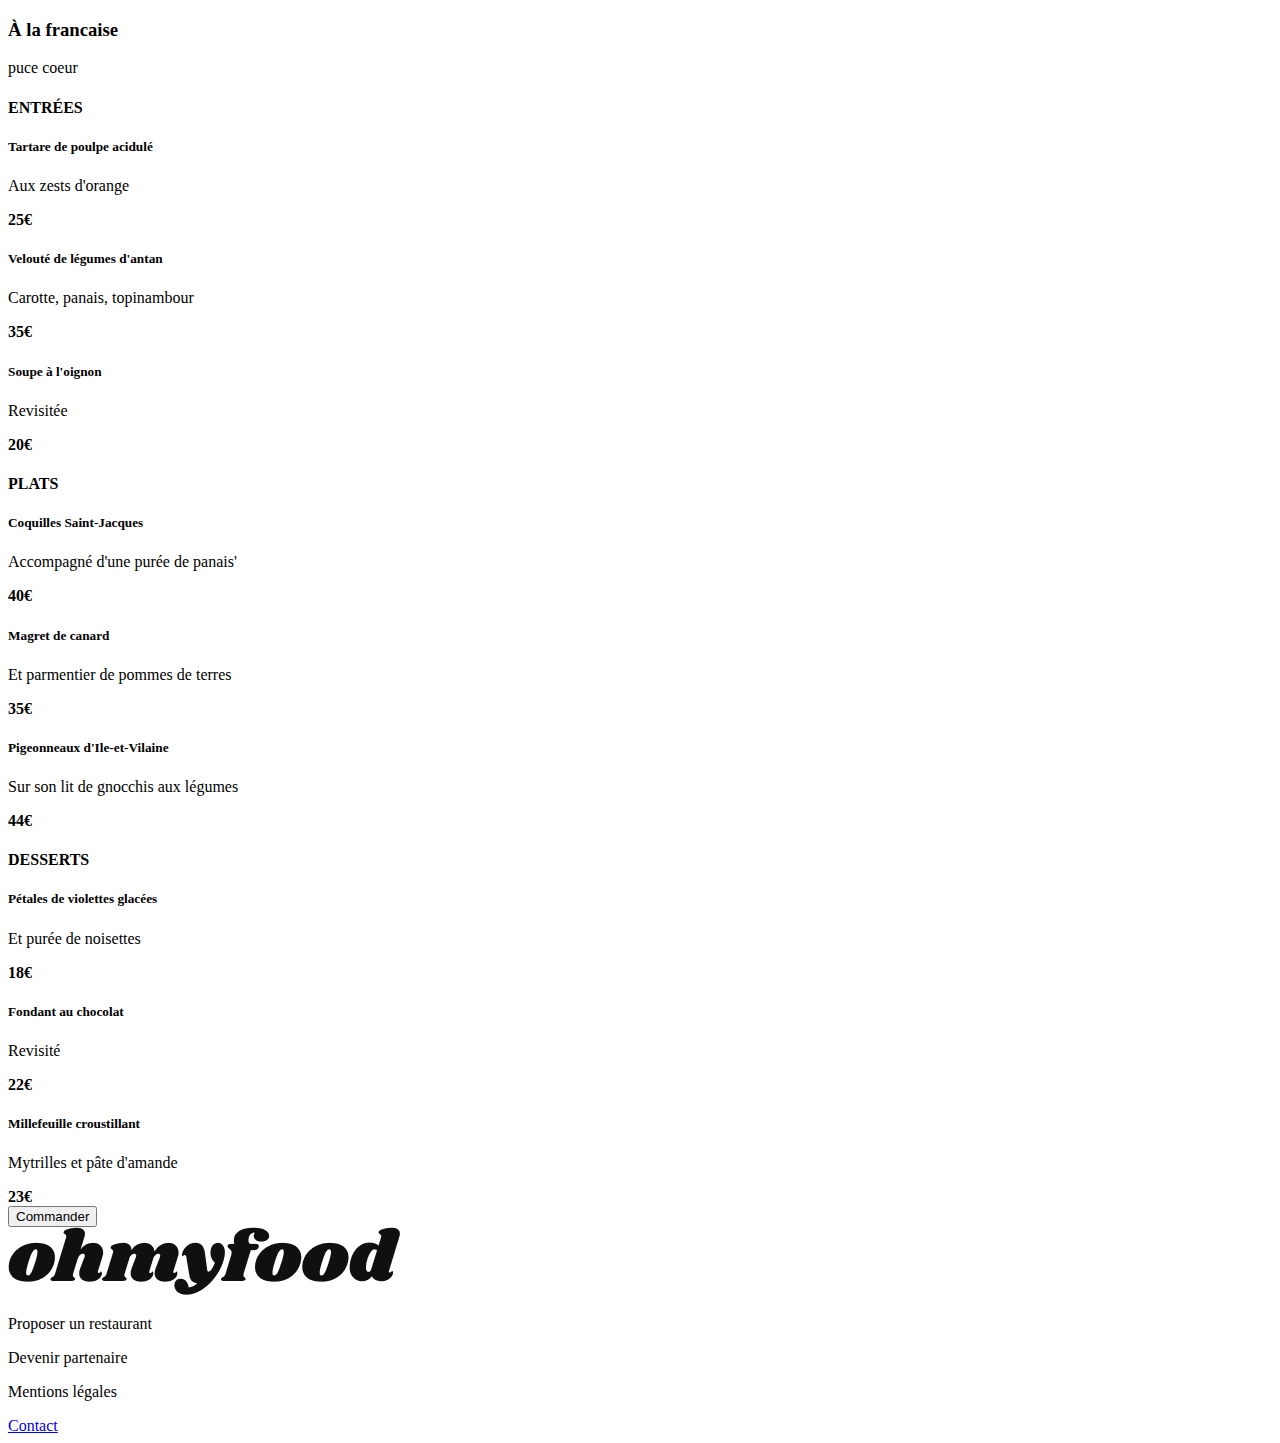
==== menu-france.html @ 80c50f07 "First Commit" ====
<!DOCTYPE html>
<html>
<head>
	<title>À la française</title>
</head>
<body>
	<header>
		
	</header>

	<div class="la-palette-main">
		<div class="title-la-palette">
			<h3>À la francaise</h3>
			puce coeur
		</div>
		<h4 class="title-h4">ENTRÉES</h4>
		<div class="card-container">
			<div class="card-menu">
				<div class="card-text">
					<h5>Tartare de poulpe acidulé</h5>
					<p>Aux zests d'orange</p>	
				</div>
				<div class="card-price">
					<strong>25€</strong>
				</div>
			</div>
			<div class="card-menu">
				<div class="card-text">
					<h5>Velouté de légumes d'antan</h5>
					<p>Carotte, panais, topinambour</p>	
				</div>
				<div class="card-price">
					<strong>35€</strong>
				</div>
			</div>
			<div class="card-menu">
				<div class="card-text">
					<h5>Soupe à l'oignon</h5>
					<p>Revisitée</p>	
				</div>
				<div class="card-price">
					<strong>20€</strong>
				</div>	
			</div>
		</div>

		<h4 class="title-h4">PLATS</h4>
		<div class="card-container">
			<div class="card-menu">
				<div class="card-text">
					<h5>Coquilles Saint-Jacques</h5>
					<p>Accompagné d'une purée de panais'</p>	
				</div>
				<div class="card-price">
					<strong>40€</strong>
				</div>
			</div>
			<div class="card-menu">
				<div class="card-text">
					<h5>Magret de canard</h5>
					<p>Et parmentier de pommes de terres</p>	
				</div>
				<div class="card-price">
					<strong>35€</strong>
				</div>
			</div>
			<div class="card-menu">
				<div class="card-text">
					<h5>Pigeonneaux d'Ile-et-Vilaine</h5>
					<p>Sur son lit de gnocchis aux légumes</p>	
				</div>
				<div class="card-price">
					<strong>44€</strong>
				</div>	
			</div>
		</div>

		<h4>DESSERTS</h4>
		<div class="card-container">
			<div class="card-menu">
				<div class="card-text">
					<h5>Pétales de violettes glacées</h5>
					<p>Et purée de noisettes</p>	
				</div>
				<div class="card-price">
					<strong>18€</strong>
				</div>
			</div>
			<div class="card-menu">
				<div class="card-text">
					<h5>Fondant au chocolat</h5>
					<p>Revisité</p>	
				</div>
				<div class="card-price">
					<strong>22€</strong>
				</div>
			</div>
			<div class="card-menu">
				<div class="card-text">
					<h5>Millefeuille croustillant</h5>
					<p>Mytrilles et pâte d'amande</p>	
				</div>
				<div class="card-price">
					<strong>23€</strong>
				</div>	
			</div>
		</div>

		<button class="order">
			<div>Commander</div>
		</button>
	</div>

	<footer>
		<div class="logofooter">
			<img src="./img/logo/ohmyfood.png">
		</div>
		<div class="footer-puces">
			<div class="propose">
				<p>Proposer un restaurant</p>
				
			</div>
			<div class="partner">
				<p>Devenir partenaire</p>
				
			</div>
		</div>
		<div class="footer-text">
			<p>Mentions légales</p>
			<a href="mailto:omfcontact@gmail.com">Contact</a>
		</div>
	</footer>

</body>
</html>
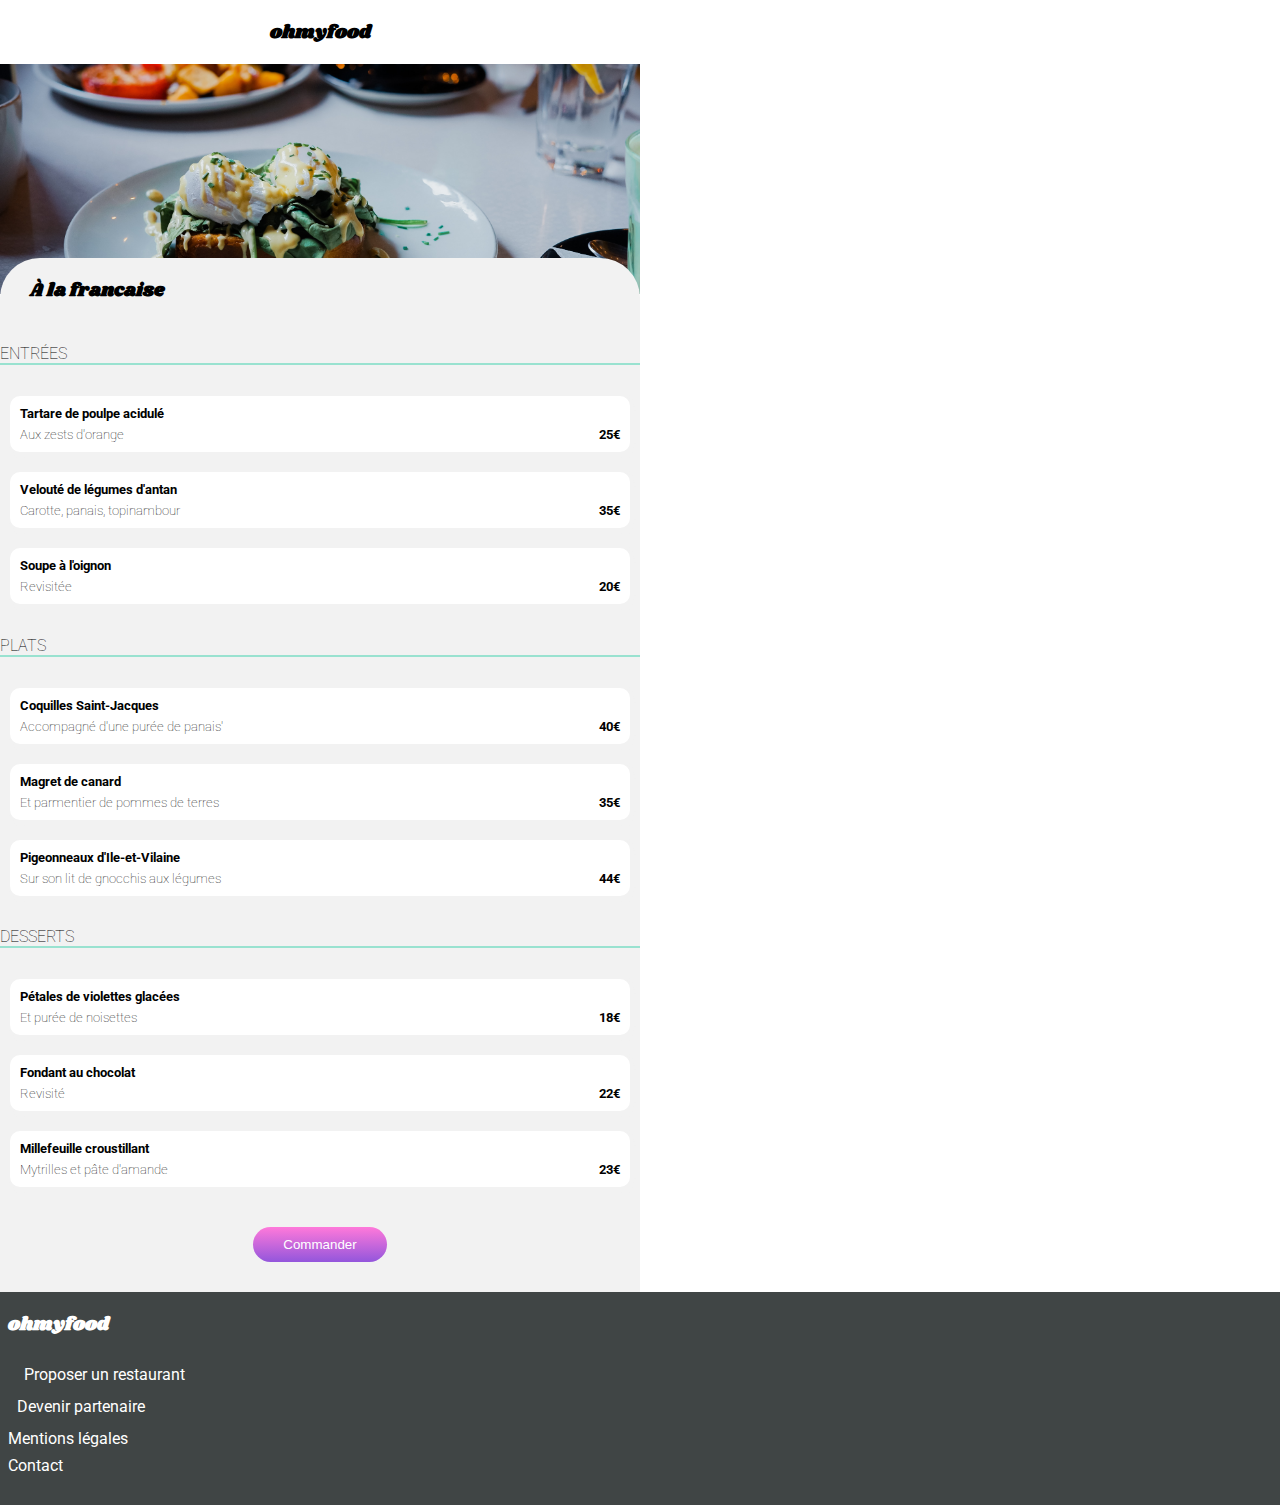
==== commit 29fc2a48: "ohmyfood full html CSS Without Animation" ====
--- a/menu-france.html
+++ b/menu-france.html
@@ -1,133 +1,170 @@
 <!DOCTYPE html>
-<html>
+<html lang="fr">
 <head>
+	<meta charset="utf-8">
+	<meta name="viewport" content="width=device-width, initial-scale=1.0">
+	<link rel="preconnect" href="https://fonts.gstatic.com">
+	<link rel="preconnect" href="https://fonts.gstatic.com">
+	<link rel="preconnect" href="https://fonts.gstatic.com">
+	<link href="https://fonts.googleapis.com/css2?family=Roboto:wght@100&display=swap" rel="stylesheet">
+	<link href="https://fonts.googleapis.com/css2?family=Roboto&display=swap" rel="stylesheet">
+	<link rel="preconnect" href="https://fonts.gstatic.com">
+	<link href="https://fonts.googleapis.com/css2?family=Shrikhand&display=swap" rel="stylesheet">
+	<link rel="stylesheet" href="https://cdnjs.cloudflare.com/ajax/libs/font-awesome/5.15.1/css/all.min.css" integrity="sha512-+4zCK9k+qNFUR5X+cKL9EIR+ZOhtIloNl9GIKS57V1MyNsYpYcUrUeQc9vNfzsWfV28IaLL3i96P9sdNyeRssA==" crossorigin="anonymous" />
+	<link rel="stylesheet" type="text/css" href="style.css">
 	<title>À la française</title>
 </head>
 <body>
-	<header>
-		
-	</header>
-
-	<div class="la-palette-main">
-		<div class="title-la-palette">
-			<h3>À la francaise</h3>
-			puce coeur
-		</div>
-		<h4 class="title-h4">ENTRÉES</h4>
-		<div class="card-container">
-			<div class="card-menu">
-				<div class="card-text">
-					<h5>Tartare de poulpe acidulé</h5>
-					<p>Aux zests d'orange</p>	
+	<div class="main-container">
+		<header>
+			<div class="header-menu">
+				<a href="index.html" class="back-arrow">
+					<div class="puce-back-arrow">
+						<i class="fas fa-arrow-left"></i>
+					</div>
+				</a>
+				<div class="title-header">
+					<h3>ohmyfood</h3>
 				</div>
-				<div class="card-price">
-					<strong>25€</strong>
+			</div>	
+			<div class="menu-img">
+				<img src="./img/resto/french.jpg" alt="">
+			</div>
+		</header>
+	
+		<div class="main-menu">
+			<div class="title-menu">
+				<h3>À la francaise</h3>
+				<div class="puce-coeur-menu">
+					<i class="far fa-heart"></i>
 				</div>
 			</div>
-			<div class="card-menu">
-				<div class="card-text">
-					<h5>Velouté de légumes d'antan</h5>
-					<p>Carotte, panais, topinambour</p>	
+			<h4 class="title-h4">ENTRÉES</h4>
+			<div class="card-container">
+				<div class="card-menu">
+					<div class="card-text">
+						<h5>Tartare de poulpe acidulé</h5>
+						<p>Aux zests d'orange</p>	
+					</div>
+					<div class="card-price">
+						<strong>25€</strong>
+					</div>
 				</div>
-				<div class="card-price">
-					<strong>35€</strong>
+				<div class="card-menu">
+					<div class="card-text">
+						<h5>Velouté de légumes d'antan</h5>
+						<p>Carotte, panais, topinambour</p>	
+					</div>
+					<div class="card-price">
+						<strong>35€</strong>
+					</div>
+				</div>
+				<div class="card-menu">
+					<div class="card-text">
+						<h5>Soupe à l'oignon</h5>
+						<p>Revisitée</p>	
+					</div>
+					<div class="card-price">
+						<strong>20€</strong>
+					</div>	
 				</div>
 			</div>
-			<div class="card-menu">
-				<div class="card-text">
-					<h5>Soupe à l'oignon</h5>
-					<p>Revisitée</p>	
+	
+			<h4 class="title-h4">PLATS</h4>
+			<div class="card-container">
+				<div class="card-menu">
+					<div class="card-text">
+						<h5>Coquilles Saint-Jacques</h5>
+						<p>Accompagné d'une purée de panais'</p>	
+					</div>
+					<div class="card-price">
+						<strong>40€</strong>
+					</div>
 				</div>
-				<div class="card-price">
-					<strong>20€</strong>
-				</div>	
+				<div class="card-menu">
+					<div class="card-text">
+						<h5>Magret de canard</h5>
+						<p>Et parmentier de pommes de terres</p>	
+					</div>
+					<div class="card-price">
+						<strong>35€</strong>
+					</div>
+				</div>
+				<div class="card-menu">
+					<div class="card-text">
+						<h5>Pigeonneaux d'Ile-et-Vilaine</h5>
+						<p>Sur son lit de gnocchis aux légumes</p>	
+					</div>
+					<div class="card-price">
+						<strong>44€</strong>
+					</div>	
+				</div>
+			</div>
+	
+			<h4 class="title-h4">DESSERTS</h4>
+			<div class="card-container">
+				<div class="card-menu">
+					<div class="card-text">
+						<h5>Pétales de violettes glacées</h5>
+						<p>Et purée de noisettes</p>	
+					</div>
+					<div class="card-price">
+						<strong>18€</strong>
+					</div>
+				</div>
+				<div class="card-menu">
+					<div class="card-text">
+						<h5>Fondant au chocolat</h5>
+						<p>Revisité</p>	
+					</div>
+					<div class="card-price">
+						<strong>22€</strong>
+					</div>
+				</div>
+				<div class="card-menu">
+					<div class="card-text">
+						<h5>Millefeuille croustillant</h5>
+						<p>Mytrilles et pâte d'amande</p>	
+					</div>
+					<div class="card-price">
+						<strong>23€</strong>
+					</div>	
+				</div>
+			</div>
+			<div class="order-container">
+				<div class="order">
+					<button>Commander</button>
+				</div>
 			</div>
 		</div>
-
-		<h4 class="title-h4">PLATS</h4>
-		<div class="card-container">
-			<div class="card-menu">
-				<div class="card-text">
-					<h5>Coquilles Saint-Jacques</h5>
-					<p>Accompagné d'une purée de panais'</p>	
-				</div>
-				<div class="card-price">
-					<strong>40€</strong>
-				</div>
-			</div>
-			<div class="card-menu">
-				<div class="card-text">
-					<h5>Magret de canard</h5>
-					<p>Et parmentier de pommes de terres</p>	
-				</div>
-				<div class="card-price">
-					<strong>35€</strong>
-				</div>
-			</div>
-			<div class="card-menu">
-				<div class="card-text">
-					<h5>Pigeonneaux d'Ile-et-Vilaine</h5>
-					<p>Sur son lit de gnocchis aux légumes</p>	
-				</div>
-				<div class="card-price">
-					<strong>44€</strong>
-				</div>	
-			</div>
-		</div>
-
-		<h4>DESSERTS</h4>
-		<div class="card-container">
-			<div class="card-menu">
-				<div class="card-text">
-					<h5>Pétales de violettes glacées</h5>
-					<p>Et purée de noisettes</p>	
-				</div>
-				<div class="card-price">
-					<strong>18€</strong>
-				</div>
-			</div>
-			<div class="card-menu">
-				<div class="card-text">
-					<h5>Fondant au chocolat</h5>
-					<p>Revisité</p>	
-				</div>
-				<div class="card-price">
-					<strong>22€</strong>
-				</div>
-			</div>
-			<div class="card-menu">
-				<div class="card-text">
-					<h5>Millefeuille croustillant</h5>
-					<p>Mytrilles et pâte d'amande</p>	
-				</div>
-				<div class="card-price">
-					<strong>23€</strong>
-				</div>	
-			</div>
-		</div>
-
-		<button class="order">
-			<div>Commander</div>
-		</button>
 	</div>
 
 	<footer>
-		<div class="logofooter">
-			<img src="./img/logo/ohmyfood.png">
-		</div>
-		<div class="footer-puces">
-			<div class="propose">
-				<p>Proposer un restaurant</p>
-				
+		<div class="footertotal">
+			<div class="footerheader">
+				<div class="title-footer">
+					<h3>ohmyfood</h3>
+				</div>
 			</div>
-			<div class="partner">
-				<p>Devenir partenaire</p>
-				
+			<div class="main-footer">
+				<div class="footer-puces">
+					<div class="option-footer">
+						<div class="puce-footer">
+							<i class="fas fa-utensils"></i>
+						</div>
+						<p>Proposer un restaurant</p>
+					</div>
+					<div class="option-footer2">
+						<div class="puce-footer2">
+							<i class="fas fa-hands-helping"></i>
+						</div>
+						<p>Devenir partenaire</p>
+					</div>
+				</div>
+			<div class="footer-text">
+				<p>Mentions légales</p>
+				<a href="mailto:omfcontact@gmail.com">Contact</a>
 			</div>
-		</div>
-		<div class="footer-text">
-			<p>Mentions légales</p>
-			<a href="mailto:omfcontact@gmail.com">Contact</a>
 		</div>
 	</footer>
 
--- a/style.css
+++ b/style.css
@@ -0,0 +1,395 @@
+/* STYLE INDEX.html*/
+
+body{
+	font-family: roboto;
+	margin: 0;
+}
+
+.main-container{
+	max-width: 640px;
+	display: flex;
+	flex-direction: column;
+	justify-content: center;
+}
+
+.logo-header{
+	text-align: center;
+	transform: scale(0.3);
+}
+
+.header-container{
+	text-align: center;
+	background-color: #F5F5F5;
+}
+
+.header-title h3{
+	font-weight: bolder;
+}
+
+.header-title p{
+	font-weight: lighter;
+}
+
+.bouton-resto{
+	text-align: center;
+	padding: 40px;
+}
+
+.bouton-resto button{
+	border: none;
+	background: linear-gradient(#FF79DA, #9356DC );
+	padding: 10px;
+	color: white;
+	border-radius: 20px;
+
+}
+
+.fonctionnement{
+	display: flex;
+	flex-direction: column;
+	justify-content: center;
+	padding-bottom: 30px;
+}
+
+.fonctionnement h3{
+	margin: 0;
+	margin-left: 37px;
+	padding: 30px 0;
+}
+
+.choose{
+	display: flex;
+	align-items: baseline;
+	background-color: #F5F5F5;
+	border: 1px solid #F5F5F5;
+	border-radius: 15px;
+	margin: 10px;
+	width: 250px;
+}
+
+.choose:hover .puces-fonctionnement i{
+	color: #9356DC;
+}
+
+.choose:hover{
+	background-color: #EBE1F0;
+}
+
+.puce-card i:hover{
+	color: #9356DC;
+}
+
+.choices{
+	display: flex;
+	flex-direction: column;
+	align-items: center;
+}
+
+
+.num-list{
+	padding: 2px;
+	background-color: #9356DC; 
+	border: 1px solid #9356DC;
+	border-radius: 50%;
+	color: white;
+	margin-left: -10px;
+	width: 15px;
+	height: 15px;
+}
+
+.num-list p{
+	color: white;
+	text-align: center;
+	font-size: small;
+}
+
+.choose i{
+	padding: 20px;
+	color: #6C7070;
+}
+
+.restaurant-list{
+	background-color: #F2F2F2;
+	width: 100%;
+	padding-top: 50px;
+}
+
+.restaurant-list h3{
+	margin: 0;
+	margin-left: 37px;
+}
+
+.cardrow{
+	display: flex;
+	flex-direction: column;
+	margin-bottom: 40px;
+}
+
+.card-infos{
+	display: flex;
+	align-content: baseline;
+	justify-content: space-between;
+}
+
+.nouveau{
+	margin: 0;
+	width: 65px;
+	font-size: small;
+	display: flex;
+	justify-content: center;
+	padding: 3px;
+}
+
+.card-text h5, p{
+	margin: 0;
+}
+
+.cardrow-link{
+	text-decoration: none;
+	display: flex;
+	justify-content: center;
+}
+
+.cardrow-link a, p, i, h5{
+	color: black;
+}
+
+.card{
+	background-color: white;
+	width: 250px;
+	margin-top: 10px;
+	border: 2px solid white;
+	border-radius: 10px;
+	text-decoration: none;
+	padding-bottom: 5px;
+	position: relative;
+}
+
+.nouveau{
+	background-color: #99E2D0;
+	color: teal;
+	font-weight: 500;
+	position: absolute;
+	right: 10px;
+	top: 15px;
+	border-radius: 2px;
+}
+
+.card-text{
+	display: flex;
+	flex-direction: column;
+}
+
+.puce-card{
+	display: flex;
+	justify-content: flex-end;
+	padding-top: 10px;
+	padding-right: 15px;
+}
+
+.card img{
+	width: 250px;
+	height: 120px;
+	border-top-right-radius: 10px;
+	border-top-left-radius: 10px;
+	object-fit: cover;
+}
+
+.footerheader{
+	display: flex;
+	flex-direction: row;
+	justify-content: flex-start;
+}
+
+.logofooter{
+	padding-top: 30px;
+	color: white;
+	transform: scale(0.5);
+	display: flex;
+}
+
+.title-footer{
+	font-family: shrikhand;
+	color: white;
+	padding-left: 8px;
+}
+
+.title-footer h3{
+	margin: 10 0;
+}
+
+.footertotal{
+	display: flex;
+	flex-direction: column;
+	background-color: #404545;
+	padding-bottom: 30px;
+}
+
+.puce-footer{
+	display: flex;
+	flex-direction: row;
+}
+
+.puce-footer2{
+	display: flex;
+	flex-direction: row;
+}
+
+.puce-footer i{
+	color: white;
+	padding: 8px;
+}
+
+.puce-footer2 i{
+	color: white;
+	padding: 6px;
+}
+
+.option-footer p{
+	color: white;
+	padding: 8px;
+}
+
+.option-footer2{
+	display: flex;
+
+}
+
+.option-footer2 p{
+	color: white;
+	padding: 5px;
+}
+
+.footer-text p,a{
+	color: white;
+	text-decoration: none;
+	padding: 8px;
+}
+
+.footer-puce{
+	display: flex;
+	flex-direction: column;
+	align-items: baseline;
+}
+
+.option-footer{
+	display: flex;
+}
+
+
+
+/* STYLE MENUS*/
+
+
+
+.main-menu{
+	background-color: #F2F2F2;
+	border-top-left-radius: 40px;
+	border-top-right-radius: 40px;
+	margin-top: -40px;
+	z-index: 2;
+}
+
+.header-menu{
+	display: flex;
+	align-items: baseline;
+	justify-content: center;
+	z-index: 1;
+}
+
+.back-arrow{
+	position: absolute;
+	left: 10px;
+	top: 12px;
+}
+
+.puce-coeur-menu i{
+	margin-right: 30px;
+	font-weight: lighter;
+}
+
+.title-header h3{
+	font-family: shrikhand;
+	text-align: center;
+}
+
+.menu-img img{
+	object-fit: cover;
+	width: 640px;
+	height: 230px;
+	position: relative;
+}
+
+.title-menu{
+	display: flex;
+	align-items: baseline;
+	justify-content: space-between;
+	margin: 0 10px;
+}
+
+.title-menu h3{
+	font-family: shrikhand;
+	margin-left: 20px;
+}
+
+.title-h4{
+	font-weight: lighter;
+	border-bottom: 2px solid #99E2D0;
+	border-width: 50%;
+}
+
+.card-container{
+	display: flex;
+	flex-direction: column;
+}
+
+.card-menu{
+	display: flex;
+	justify-content: space-between;
+	background-color: white;
+	border-radius: 10px;
+	margin: 10px;
+	padding: 10px;
+	box-shadow: 3px 3px 3px 3px #F2F2F2;
+}
+
+.card-text{
+	display: flex;
+	flex-direction: column;
+
+}
+
+.card-text p{
+	font-size: smaller;
+	font-weight: lighter;
+	padding-top: 6px;
+}
+
+.card-text h5{
+	font-size: bolder;
+}
+
+.card-price{
+	display: flex;
+	flex-direction: column;
+	justify-content: flex-end;
+	font-size: small;
+}
+
+.order-container{
+	margin: 30px 0;
+	display: flex;
+	flex-direction: row;
+	justify-content: center;
+}
+
+.order button{
+	border:none;
+	text-align: center;
+	background: linear-gradient(#FF79DA, #9356DC );
+	padding: 10px 30px;
+	color: white;
+	border-radius: 20px;
+}
+
+
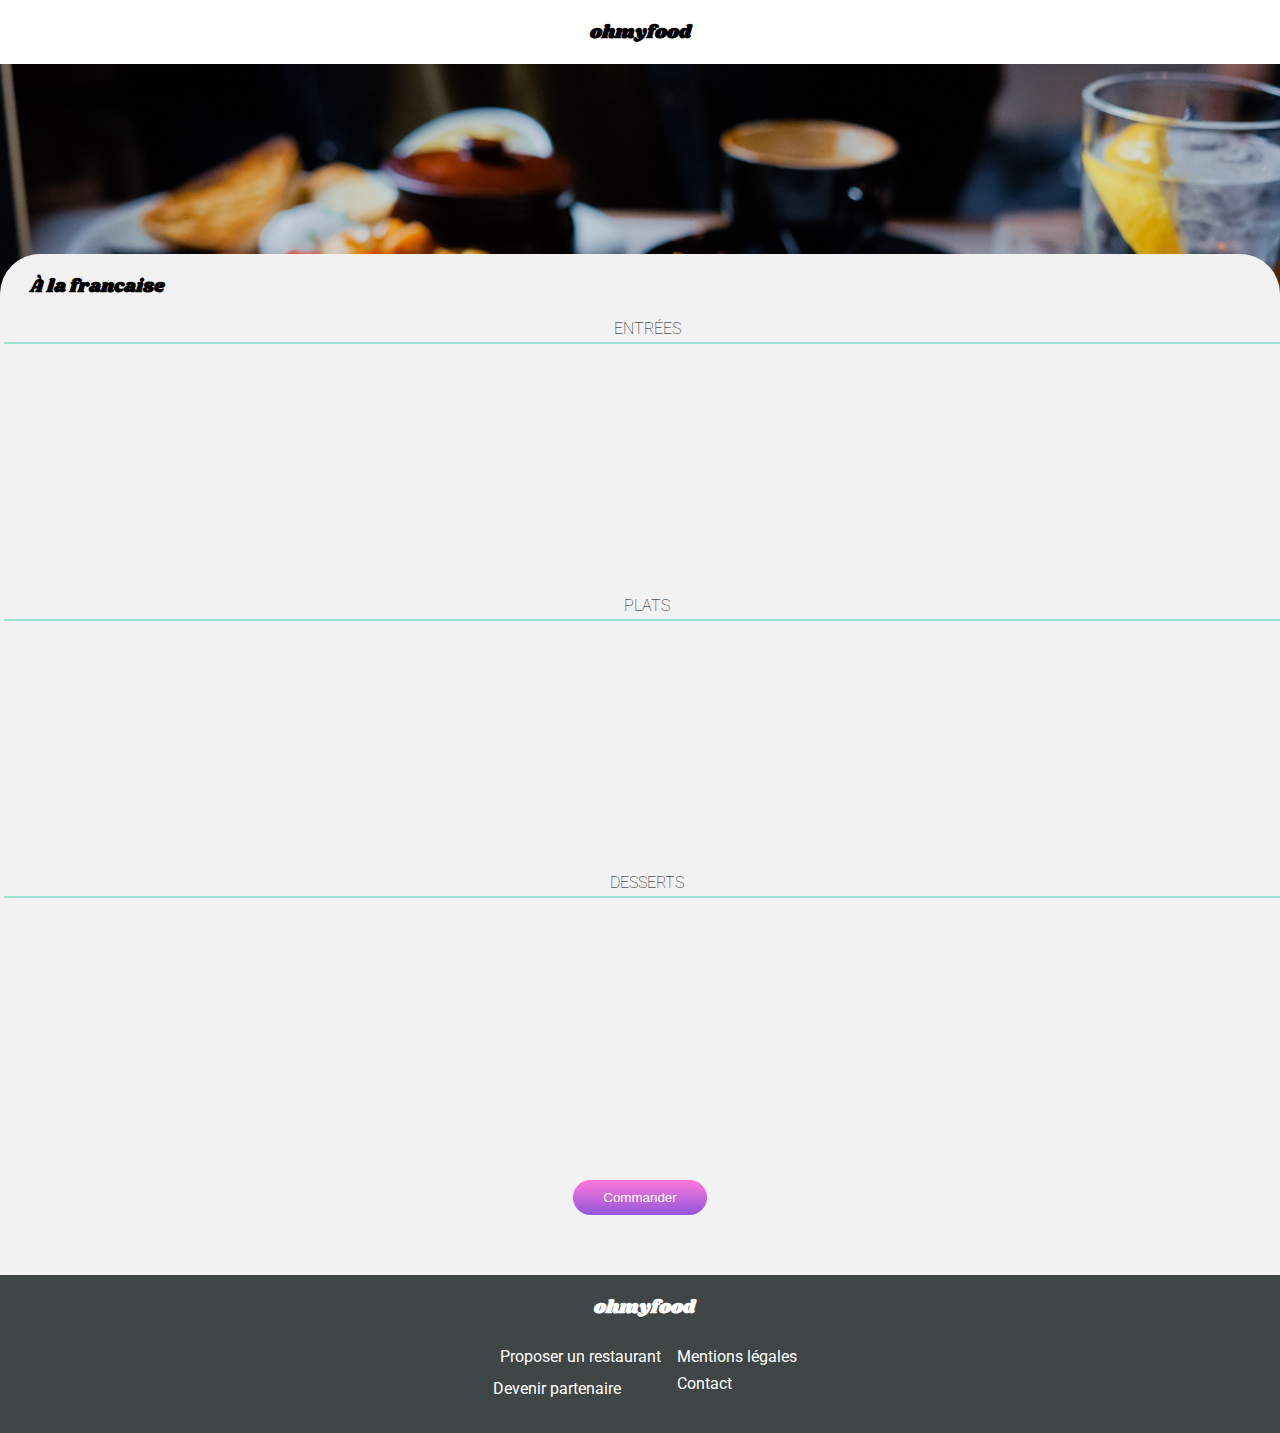
==== commit f46e8b2a: "P3 progress" ====
--- a/menu-france.html
+++ b/menu-france.html
@@ -27,8 +27,7 @@
 					<h3>ohmyfood</h3>
 				</div>
 			</div>	
-			<div class="menu-img">
-				<img src="./img/resto/french.jpg" alt="">
+			<div class="menu-img-french menu-img">
 			</div>
 		</header>
 	
@@ -36,99 +35,148 @@
 			<div class="title-menu">
 				<h3>À la francaise</h3>
 				<div class="puce-coeur-menu">
-					<i class="far fa-heart"></i>
+					<i class="far fa-heart coeur-menu-vide"></i>
+					<i class="fas fa-heart coeur-menu-plein"></i>
 				</div>
 			</div>
 			<h4 class="title-h4">ENTRÉES</h4>
+			<hr>
 			<div class="card-container">
 				<div class="card-menu">
-					<div class="card-text">
-						<h5>Tartare de poulpe acidulé</h5>
-						<p>Aux zests d'orange</p>	
-					</div>
-					<div class="card-price">
-						<strong>25€</strong>
-					</div>
-				</div>
-				<div class="card-menu">
-					<div class="card-text">
-						<h5>Velouté de légumes d'antan</h5>
-						<p>Carotte, panais, topinambour</p>	
-					</div>
-					<div class="card-price">
-						<strong>35€</strong>
-					</div>
-				</div>
-				<div class="card-menu">
-					<div class="card-text">
-						<h5>Soupe à l'oignon</h5>
-						<p>Revisitée</p>	
-					</div>
-					<div class="card-price">
-						<strong>20€</strong>
-					</div>	
+					<div class="card-infos">
+						<div class="card-text">
+							<h5>Tartare de poulpe acidulé</h5>
+							<p>Aux zests d'orange</p>	
+						</div>
+						<div class="card-price">
+							<strong>25€</strong>
+						</div>
+					</div>
+					<div class="puce-check">
+						<i class="fas fa-check-circle"></i>
+					</div>
+				</div>
+				<div class="card-menu">
+					<div class="card-infos">
+						<div class="card-text">
+							<h5>Velouté de légumes d'antan</h5>
+							<p>Carotte, panais, topinambour</p>	
+						</div>
+						<div class="card-price">
+							<strong>35€</strong>
+						</div>
+					</div>
+					<div class="puce-check">
+						<i class="fas fa-check-circle"></i>
+					</div>
+				</div>
+				<div class="card-menu">
+					<div class="card-infos">
+						<div class="card-text">
+							<h5>Soupe à l'oignon</h5>
+							<p>Revisitée</p>	
+						</div>
+						<div class="card-price">
+							<strong>20€</strong>
+						</div>	
+					</div>
+					<div class="puce-check">
+						<i class="fas fa-check-circle"></i>
+					</div>
 				</div>
 			</div>
 	
 			<h4 class="title-h4">PLATS</h4>
+			<hr>
 			<div class="card-container">
 				<div class="card-menu">
-					<div class="card-text">
-						<h5>Coquilles Saint-Jacques</h5>
-						<p>Accompagné d'une purée de panais'</p>	
-					</div>
-					<div class="card-price">
-						<strong>40€</strong>
-					</div>
-				</div>
-				<div class="card-menu">
-					<div class="card-text">
-						<h5>Magret de canard</h5>
-						<p>Et parmentier de pommes de terres</p>	
-					</div>
-					<div class="card-price">
-						<strong>35€</strong>
-					</div>
-				</div>
-				<div class="card-menu">
-					<div class="card-text">
-						<h5>Pigeonneaux d'Ile-et-Vilaine</h5>
-						<p>Sur son lit de gnocchis aux légumes</p>	
-					</div>
-					<div class="card-price">
-						<strong>44€</strong>
-					</div>	
+					<div class="card-infos">
+						<div class="card-text">
+							<h5>Coquilles Saint-Jacques</h5>
+							<p>Accompagné d'une purée de panais'</p>	
+						</div>
+						<div class="card-price">
+							<strong>40€</strong>
+						</div>
+					</div>
+					<div class="puce-check">
+						<i class="fas fa-check-circle"></i>
+					</div>
+				</div>
+				<div class="card-menu">
+					<div class="card-infos">
+						<div class="card-text">
+							<h5>Magret de canard</h5>
+							<p>Et parmentier de pommes de terres</p>	
+						</div>
+						<div class="card-price">
+							<strong>35€</strong>
+						</div>
+					</div>
+					<div class="puce-check">
+						<i class="fas fa-check-circle"></i>
+					</div>
+				</div>
+				<div class="card-menu">
+					<div class="card-infos">
+						<div class="card-text">
+							<h5>Pigeonneaux d'Ile-et-Vilaine</h5>
+							<p>Sur son lit de gnocchis aux légumes</p>	
+						</div>
+						<div class="card-price">
+							<strong>44€</strong>
+						</div>	
+					</div>
+					<div class="puce-check">
+						<i class="fas fa-check-circle"></i>
+					</div>
 				</div>
 			</div>
 	
 			<h4 class="title-h4">DESSERTS</h4>
+			<hr>
 			<div class="card-container">
 				<div class="card-menu">
-					<div class="card-text">
-						<h5>Pétales de violettes glacées</h5>
-						<p>Et purée de noisettes</p>	
-					</div>
-					<div class="card-price">
-						<strong>18€</strong>
-					</div>
-				</div>
-				<div class="card-menu">
-					<div class="card-text">
-						<h5>Fondant au chocolat</h5>
-						<p>Revisité</p>	
-					</div>
-					<div class="card-price">
-						<strong>22€</strong>
-					</div>
-				</div>
-				<div class="card-menu">
-					<div class="card-text">
-						<h5>Millefeuille croustillant</h5>
-						<p>Mytrilles et pâte d'amande</p>	
-					</div>
-					<div class="card-price">
-						<strong>23€</strong>
-					</div>	
+					<div class="card-infos">
+						<div class="card-text">
+							<h5>Pétales de violettes glacées</h5>
+							<p>Et purée de noisettes</p>	
+						</div>
+						<div class="card-price">
+							<strong>18€</strong>
+						</div>
+					</div>
+					<div class="puce-check">
+						<i class="fas fa-check-circle"></i>
+					</div>
+				</div>
+				<div class="card-menu">
+					<div class="card-infos">
+						<div class="card-text">
+							<h5>Fondant au chocolat</h5>
+							<p>Revisité</p>	
+						</div>
+						<div class="card-price">
+							<strong>22€</strong>
+						</div>
+					</div>
+					<div class="puce-check">
+						<i class="fas fa-check-circle"></i>
+					</div>
+				</div>
+				<div class="card-menu">
+					<div class="card-infos">
+						<div class="card-text">
+							<h5>Millefeuille croustillant</h5>
+							<p>Mytrilles et pâte d'amande</p>	
+						</div>
+						<div class="card-price">
+							<strong>23€</strong>
+						</div>	
+					</div>
+					<div class="puce-check">
+						<i class="fas fa-check-circle"></i>
+					</div>
 				</div>
 			</div>
 			<div class="order-container">
--- a/style.css
+++ b/style.css
@@ -6,7 +6,6 @@
 }
 
 .main-container{
-	max-width: 640px;
 	display: flex;
 	flex-direction: column;
 	justify-content: center;
@@ -17,11 +16,34 @@
 	transform: scale(0.3);
 }
 
+.formulaire{
+	display: flex;
+	justify-content: center;
+	background-color: #DCDEDE;
+	padding: 15px 0;
+	border-top: 3px solid #d0d5d5;
+}
+
+.gps{
+	margin-left: 54px;
+}
+
+.search{
+	border: none;
+	background-color: #DCDEDE;
+	margin-left: 15px;
+}
+
+
 .header-container{
 	text-align: center;
 	background-color: #F5F5F5;
 }
 
+.header-title{
+	padding: 0 20px;
+}
+
 .header-title h3{
 	font-weight: bolder;
 }
@@ -32,7 +54,7 @@
 
 .bouton-resto{
 	text-align: center;
-	padding: 40px;
+	padding: 20px 40px 40px 40px;
 }
 
 .bouton-resto button{
@@ -41,7 +63,6 @@
 	padding: 10px;
 	color: white;
 	border-radius: 20px;
-
 }
 
 .fonctionnement{
@@ -75,9 +96,26 @@
 	background-color: #EBE1F0;
 }
 
-.puce-card i:hover{
+.coeur-plein{
+	display: none;
+
+}
+
+.puce-card:hover{
+	cursor: pointer;
+}
+
+.puce-card:hover .coeur-plein{
 	color: #9356DC;
-}
+	display: block;
+	cursor: pointer;
+
+}
+
+.puce-card:hover .coeur-vide{
+	display: none;
+}
+
 
 .choices{
 	display: flex;
@@ -125,11 +163,11 @@
 	margin-bottom: 40px;
 }
 
-.card-infos{
+/* .card-infos{
 	display: flex;
 	align-content: baseline;
 	justify-content: space-between;
-}
+} */
 
 .nouveau{
 	margin: 0;
@@ -277,7 +315,6 @@
 }
 
 
-
 /* STYLE MENUS*/
 
 
@@ -288,6 +325,8 @@
 	border-top-right-radius: 40px;
 	margin-top: -40px;
 	z-index: 2;
+	position: relative;
+
 }
 
 .header-menu{
@@ -305,7 +344,40 @@
 
 .puce-coeur-menu i{
 	margin-right: 30px;
-	font-weight: lighter;
+}
+
+.coeur-menu-plein{
+	 display: none;
+	 position: absolute;
+	 top: 24px;
+	 right: 10px;
+	transition: opacity 1s;
+
+}
+
+.coeur-menu-vide:hover{
+	opacity: 0;
+}
+
+.coeur-menu-plein:hover{
+	opacity: 1;
+}
+
+.coeur-menu-plein, .coeur-menu-vide:{
+	transition: opacity 1s;
+}
+
+.puce-coeur-menu:hover .coeur-menu-plein{
+	color: #9356DC;
+	display: block;
+}
+
+.puce-coeur-menu:hover{
+	cursor: pointer;
+}
+
+.puce-coeur-menu:hover .coeur-menu-vide{
+	display: none;
 }
 
 .title-header h3{
@@ -313,11 +385,27 @@
 	text-align: center;
 }
 
-.menu-img img{
-	object-fit: cover;
-	width: 640px;
-	height: 230px;
+
+.menu-img{
+	background-size: cover;
+	min-height: 230px;
 	position: relative;
+}
+
+.menu-img-palette{
+	background-image: url("./img/resto/palette.jpg");
+}
+
+.menu-img-french{
+	background-image: url("./img/resto/french.jpg");
+}
+
+.menu-img-delice{
+	background-image: url("./img/resto/délice.jpg");
+}
+
+.menu-img-note{
+	background-image: url("./img/resto/enchantée.jpg");
 }
 
 .title-menu{
@@ -334,14 +422,42 @@
 
 .title-h4{
 	font-weight: lighter;
-	border-bottom: 2px solid #99E2D0;
-	border-width: 50%;
+	margin: 0 0 0 14px;
+	
+}
+
+hr{
+	border: 1px solid #99E2D0;
+	width: 10%;
+	margin:4px 0 0 14px;
+	padding: 0;
 }
 
 .card-container{
 	display: flex;
 	flex-direction: column;
-}
+	padding: 10px 0;
+}
+
+@keyframes apparition-menu{
+	0% {
+	  transform: translateY(-100%);
+	  opacity: 0;
+	}
+	100% {
+	  transform: translateY(0);
+	  opacity: 1;
+	}
+  }
+
+  .card-menu:nth-child(2){
+	  animation-delay: 0.5s;
+  }
+
+  .card-menu:nth-child(3){
+	  animation-delay: 1s;
+  }
+
 
 .card-menu{
 	display: flex;
@@ -349,35 +465,96 @@
 	background-color: white;
 	border-radius: 10px;
 	margin: 10px;
+	box-shadow: 3px 3px 3px 3px #F2F2F2;
+	opacity: 0;
+	animation-fill-mode: forwards;
+	animation-name: apparition-menu;
+	animation-timing-function: ease-in-out;
+	animation-duration: 0.5s;
+}
+
+.puce-check{
+	display: flex;
+	justify-content: center;
+	align-items: center;
+	background-color: #99E2D0 ;
+	border-top-right-radius: 10px;
+	border-bottom-right-radius: 10px;
+	width: 0;
+	overflow: hidden;
+}
+
+.puce-check i{
+	color: white;
+	margin: 6px;
+	transform: rotate(0deg);
+}
+
+.card-menu:hover{
+	cursor: pointer;
+}
+
+.card-menu:hover .puce-check{
+	width: 40px;
+}
+
+.card-menu:hover .puce-check,
+.card-menu:not(:hover) .puce-check,
+.card-menu:hover .puce-check i,
+.card-menu:not(:hover) .puce-check i{
+	transition: transform 0.3s, width 0.3s linear ;
+}
+
+.card-menu:hover .puce-check i{
+	transform: rotate(360deg);
+}
+
+
+.card-menu:hover .card-infos{
+	width: 85%;
+	transition: width 0.3s linear;
+}
+
+.card-infos{
+	display: flex;
+	justify-content: space-between;
+	width: 98%;
+}
+
+.card-text{
+	display: flex;
+	flex-direction: column;
 	padding: 10px;
-	box-shadow: 3px 3px 3px 3px #F2F2F2;
-}
-
-.card-text{
-	display: flex;
-	flex-direction: column;
-
+	overflow: hidden;
 }
 
 .card-text p{
 	font-size: smaller;
 	font-weight: lighter;
 	padding-top: 6px;
+	
 }
 
 .card-text h5{
 	font-size: bolder;
 }
 
+.card-text h5 ,.card-text p{
+	white-space: nowrap;
+	overflow: hidden;
+	text-overflow: ellipsis;
+}
+
 .card-price{
 	display: flex;
 	flex-direction: column;
 	justify-content: flex-end;
 	font-size: small;
+	padding: 10px;
 }
 
 .order-container{
-	margin: 30px 0;
+	margin: 30px 0 60px 0;
 	display: flex;
 	flex-direction: row;
 	justify-content: center;
@@ -393,3 +570,66 @@
 }
 
 
+/* MEDIAS QUERIES INDEX*/
+
+
+@media screen and (min-width: 768px){
+	.choices{
+		display: flex;
+		justify-content: center;
+		flex-direction: row;
+		flex-wrap: wrap;
+	}
+
+	.fonctionnement h3,.restaurant-list h3{
+		text-align: center;
+	}
+
+	.cardrow{
+		display: flex;
+		justify-content: center;
+		flex-direction: row;
+		flex-wrap: wrap;
+	}
+
+	.footerheader{
+		display: flex;
+		justify-content: center;
+	}
+
+	.main-footer{
+		display: flex;
+		justify-content: center;
+	}
+
+	.footer-puce{
+		display: flex;
+		justify-content: space-between;
+	}
+}
+
+
+/* MEDIAS QUERIES MENUS */
+
+@media screen and (min-width: 768px){
+	
+	.card-container{
+		margin: 0 30%;
+		display: flex;
+		justify-content: center;
+	}
+
+	.title-h4{
+		text-align: center;
+	}
+
+	hr{
+		margin: 4px;
+		width: 100%;
+	}
+	
+
+
+}
+
+
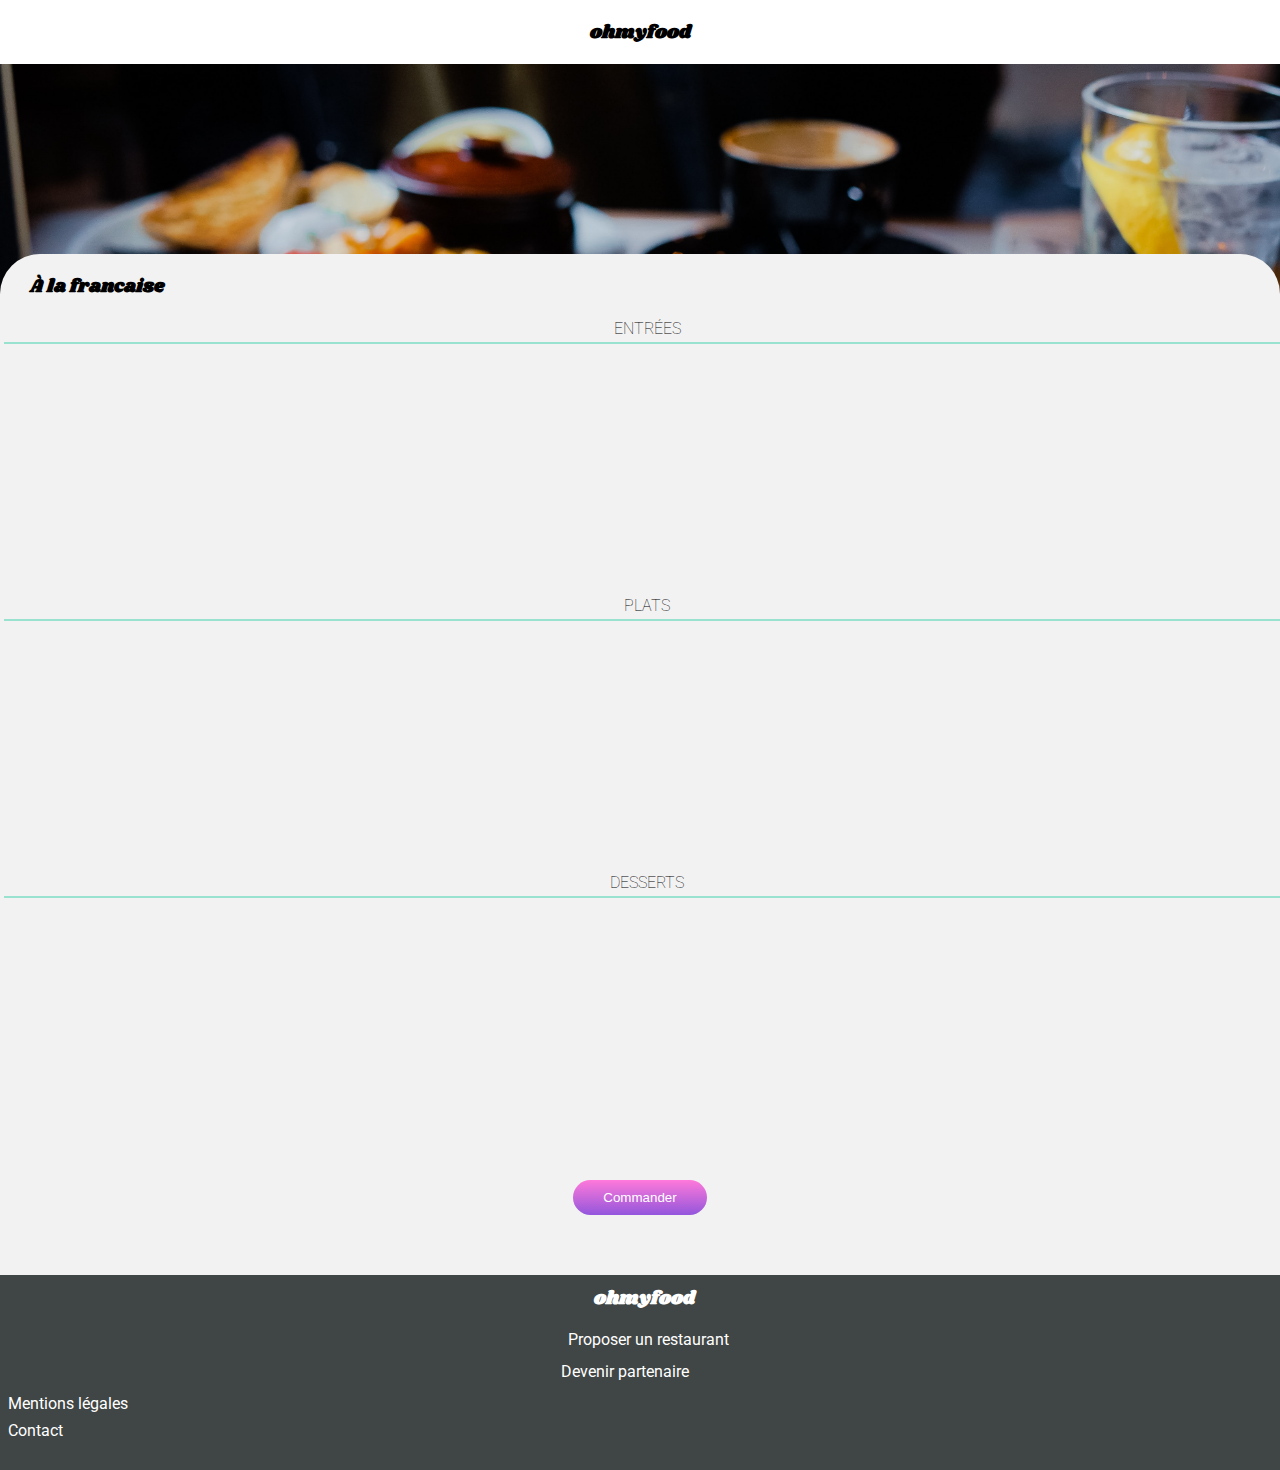
==== commit 83786271: "Eval P3 All Done" ====
--- a/menu-france.html
+++ b/menu-france.html
@@ -186,7 +186,6 @@
 			</div>
 		</div>
 	</div>
-
 	<footer>
 		<div class="footertotal">
 			<div class="footerheader">
@@ -209,12 +208,12 @@
 						<p>Devenir partenaire</p>
 					</div>
 				</div>
+			</div>
 			<div class="footer-text">
 				<p>Mentions légales</p>
 				<a href="mailto:omfcontact@gmail.com">Contact</a>
 			</div>
 		</div>
 	</footer>
-
 </body>
 </html>--- a/style.css
+++ b/style.css
@@ -9,6 +9,57 @@
 	display: flex;
 	flex-direction: column;
 	justify-content: center;
+}
+
+.spinner-container{
+	background: white;
+	z-index: 4;
+	width: 100%;
+	height: 100%;
+	position: absolute;
+	top: 0;
+	left: 0;
+	right: 0;
+	bottom: auto;
+	animation-name: disappear;
+	animation-delay: 3s;
+	animation-fill-mode: forwards;
+}
+
+.loader-spinner{
+	content: "";
+	z-index: 3;
+	box-sizing: border-box;
+	position: fixed;
+	top: 50%;
+	left: 50%;
+	height: 60px;
+	width: 60px;
+	margin-top: -30px;
+	margin-left: -30px;
+	border-radius: 50%;
+	border-right: 3px solid transparent;
+	border-top: 3px solid #9356DC;
+	animation: spinner 0.5s linear infinite;
+}
+
+@keyframes spinner {
+
+	to{
+		transform: rotate(360deg);
+	}	
+}	
+
+@keyframes disappear {
+	0% {
+		opacity: 1;
+		z-index: 3;
+	}
+	100% {
+		opacity: 0;
+		z-index: -1;
+		display: none;
+	}
 }
 
 .logo-header{
@@ -55,6 +106,11 @@
 .bouton-resto{
 	text-align: center;
 	padding: 20px 40px 40px 40px;
+}
+
+.bouton-resto button:hover{
+	background:#da69ba;
+	box-shadow: 0px 0px 6px rgba(0, 0, 0, .6);
 }
 
 .bouton-resto button{
@@ -97,24 +153,57 @@
 }
 
 .coeur-plein{
-	display: none;
+	opacity: 0;
+	transition: 2s;
+	transition: opacity 2s;
 
 }
 
 .puce-card:hover{
 	cursor: pointer;
 }
+
 
 .puce-card:hover .coeur-plein{
 	color: #9356DC;
 	display: block;
 	cursor: pointer;
-
-}
-
-.puce-card:hover .coeur-vide{
-	display: none;
-}
+	opacity: 0;
+	transition: opacity 2s;
+
+}
+
+.coeur-vide:hover{
+	opacity: 0;
+}
+
+.coeur-plein:hover{
+	opacity: 1;
+}
+
+
+.coeur-plein, .coeur-vide{
+	transition: opacity 1s;
+	position: absolute;
+}
+
+
+.puce-card .coeur-plein:hover{
+	color: #9356DC;
+	/* display: block; */
+	opacity: 1;
+}
+
+.puce-card:hover{
+	cursor: pointer;
+}
+
+
+.puce-card .coeur-vide:hover{
+	/* display: none; */
+	 opacity: 0;
+}
+
 
 
 .choices{
@@ -253,7 +342,7 @@
 }
 
 .title-footer h3{
-	margin: 10 0;
+	margin: 10px 0;
 }
 
 .footertotal{
@@ -347,12 +436,11 @@
 }
 
 .coeur-menu-plein{
-	 display: none;
+	opacity: 0;
 	 position: absolute;
 	 top: 24px;
 	 right: 10px;
-	transition: opacity 1s;
-
+	transition: opacity 2s;
 }
 
 .coeur-menu-vide:hover{
@@ -363,21 +451,23 @@
 	opacity: 1;
 }
 
-.coeur-menu-plein, .coeur-menu-vide:{
+.coeur-menu-plein, .coeur-menu-vide{
 	transition: opacity 1s;
 }
 
-.puce-coeur-menu:hover .coeur-menu-plein{
+.puce-coeur-menu .coeur-menu-plein:hover{
 	color: #9356DC;
-	display: block;
+	/* display: block; */
+	opacity: 1;
 }
 
 .puce-coeur-menu:hover{
 	cursor: pointer;
 }
 
-.puce-coeur-menu:hover .coeur-menu-vide{
-	display: none;
+.puce-coeur-menu .coeur-menu-vide:hover{
+	/* display: none; */
+	opacity: 0;
 }
 
 .title-header h3{
@@ -535,9 +625,6 @@
 	
 }
 
-.card-text h5{
-	font-size: bolder;
-}
 
 .card-text h5 ,.card-text p{
 	white-space: nowrap;
@@ -567,6 +654,12 @@
 	padding: 10px 30px;
 	color: white;
 	border-radius: 20px;
+}
+
+.order button:hover{
+	background:#da69ba;
+	box-shadow: 0px 0px 6px rgba(0, 0, 0, .6);
+
 }
 
 
